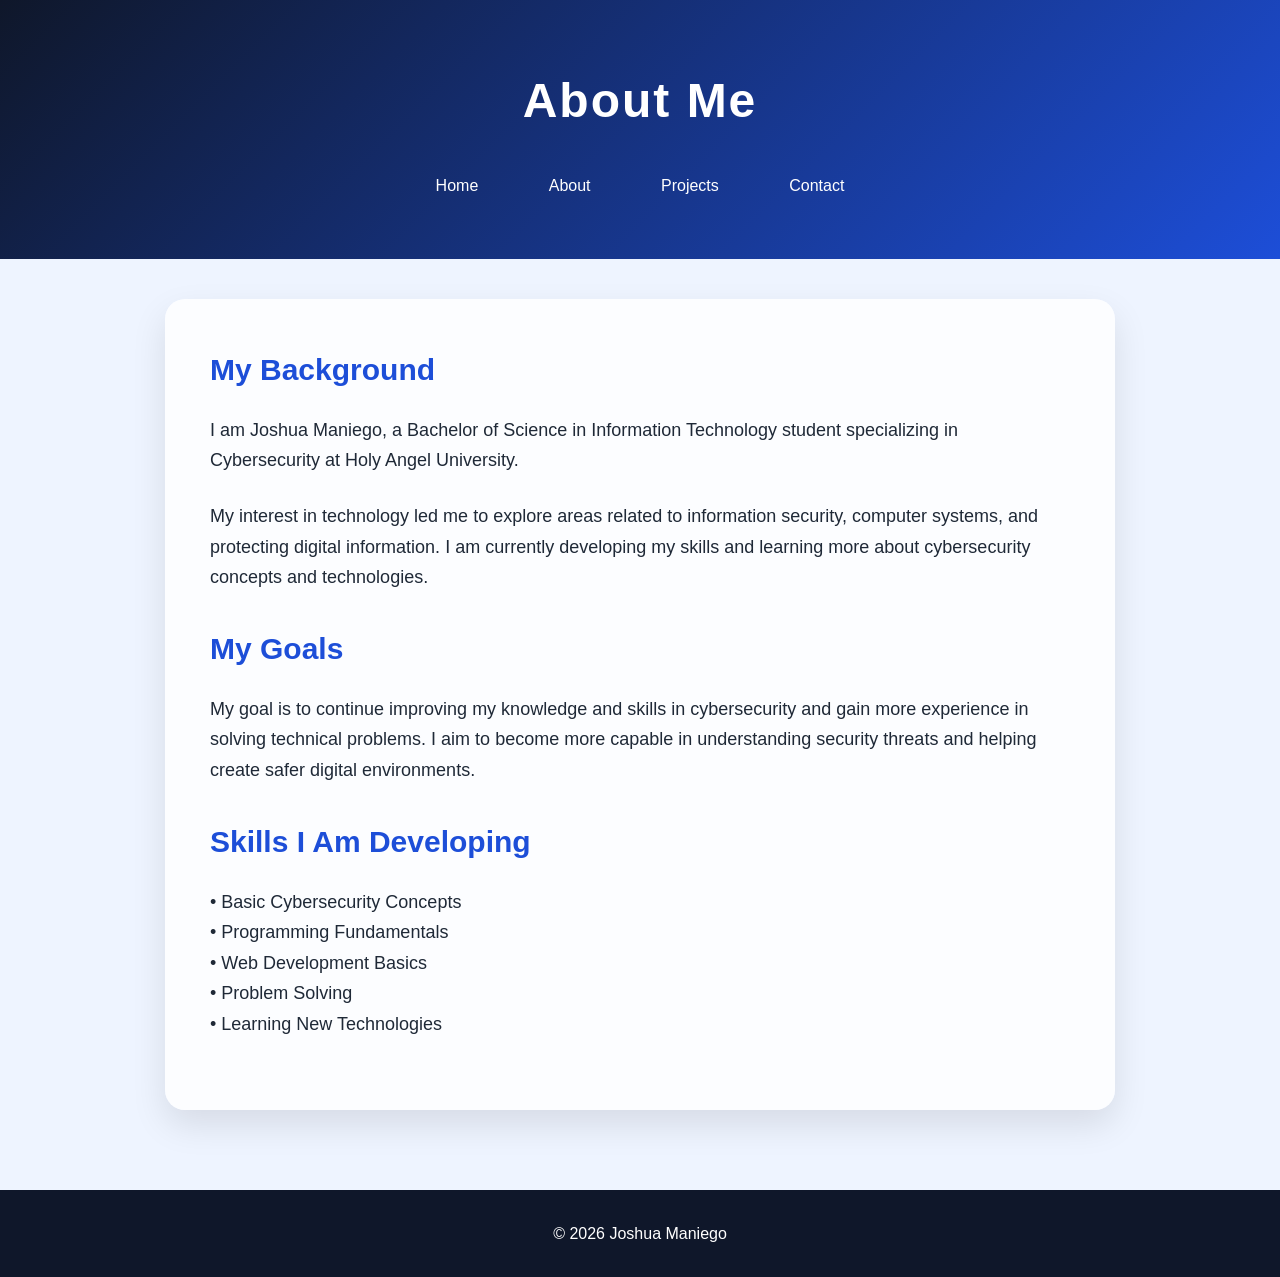
==== about.html @ bad38256 "Add files via upload" ====
<!DOCTYPE html>
<html>
<head>
    <title>About Me</title>
    <link rel="stylesheet" href="style.css">
</head>

<body>

<header>
    <h1>About Me</h1>

    <nav>
        <a href="index.html">Home</a>
        <a href="about.html">About</a>
        <a href="projects.html">Projects</a>
        <a href="contact.html">Contact</a>
    </nav>
</header>


<section class="card">

<h2>My Background</h2>

<p>
I am Joshua Maniego, a Bachelor of Science in Information Technology
student specializing in Cybersecurity at Holy Angel University.
</p>

<p>
My interest in technology led me to explore areas related to
information security, computer systems, and protecting digital
information. I am currently developing my skills and learning more
about cybersecurity concepts and technologies.
</p>


<h2>My Goals</h2>

<p>
My goal is to continue improving my knowledge and skills in cybersecurity
and gain more experience in solving technical problems. I aim to become
more capable in understanding security threats and helping create safer
digital environments.
</p>


<h2>Skills I Am Developing</h2>

<p>
• Basic Cybersecurity Concepts<br>
• Programming Fundamentals<br>
• Web Development Basics<br>
• Problem Solving<br>
• Learning New Technologies
</p>

</section>


<footer>
<p>© 2026 Joshua Maniego</p>
</footer>

</body>
</html>
---- style.css ----
* {
    margin: 0;
    padding: 0;
    box-sizing: border-box;
}


body {
    font-family: 'Segoe UI', Arial, sans-serif;
    background: #eef4ff;
    color: #1f2937;
    line-height: 1.7;
}


header {
    background: linear-gradient(135deg, #0f172a, #1d4ed8);
    color: white;
    text-align: center;
    padding: 60px 20px;
}


header h1 {
    font-size: 48px;
    letter-spacing: 2px;
    margin-bottom: 15px;
}


header p {
    font-size: 20px;
    color: #dbeafe;
}


nav {
    margin-top: 30px;
}


nav a {
    color: white;
    text-decoration: none;
    margin: 0 15px;
    padding: 10px 18px;
    border-radius: 25px;
    transition: 0.3s;
}


nav a:hover {
    background: white;
    color: #1d4ed8;
}


.hero {
    min-height: 400px;
    display: flex;
    flex-direction: column;
    justify-content: center;
    align-items: center;
    text-align: center;
    padding: 70px 20px;
}


.hero h2 {
    font-size: 42px;
    color: #0f172a;
    margin-bottom: 25px;
}


.hero p {
    max-width: 750px;
    font-size: 20px;
    color: #475569;
}


.card {
    background: rgba(255,255,255,0.8);
    backdrop-filter: blur(10px);
    width: 85%;
    max-width: 950px;
    margin: 40px auto;
    padding: 45px;
    border-radius: 20px;
    box-shadow: 0 15px 35px rgba(0,0,0,0.1);
    animation: fadeIn 0.8s ease;
}


.card h2 {
    color: #1d4ed8;
    font-size: 30px;
    margin-bottom: 20px;
    margin-top: 30px;
}


.card h2:first-child {
    margin-top: 0;
}


.card p {
    font-size: 18px;
    margin-bottom: 25px;
}


.project {
    background: white;
    padding: 30px;
    margin: 25px 0;
    border-radius: 15px;
    border-top: 5px solid #2563eb;
    box-shadow: 0 8px 20px rgba(0,0,0,0.08);
    transition: 0.3s;
}


.project:hover {
    transform: translateY(-8px);
}


.project h3 {
    color: #1e40af;
    font-size: 24px;
    margin-bottom: 12px;
}


.skills {
    display: flex;
    flex-wrap: wrap;
    gap: 15px;
}


.skills span {
    background: #dbeafe;
    color: #1e40af;
    padding: 10px 20px;
    border-radius: 30px;
    font-weight: bold;
}


button {
    background: #2563eb;
    color: white;
    border: none;
    padding: 12px 25px;
    border-radius: 30px;
    cursor: pointer;
}


button:hover {
    background: #1e40af;
}


footer {
    background: #0f172a;
    color: white;
    text-align: center;
    padding: 30px;
    margin-top: 80px;
}


@keyframes fadeIn {

    from {
        opacity: 0;
        transform: translateY(20px);
    }

    to {
        opacity: 1;
        transform: translateY(0);
    }

}


@media(max-width:700px){

    header h1 {
        font-size: 35px;
    }


    nav a {
        display:block;
        margin:15px;
    }


    .card {
        width:90%;
        padding:25px;
    }


    .hero h2 {
        font-size:30px;
    }

}
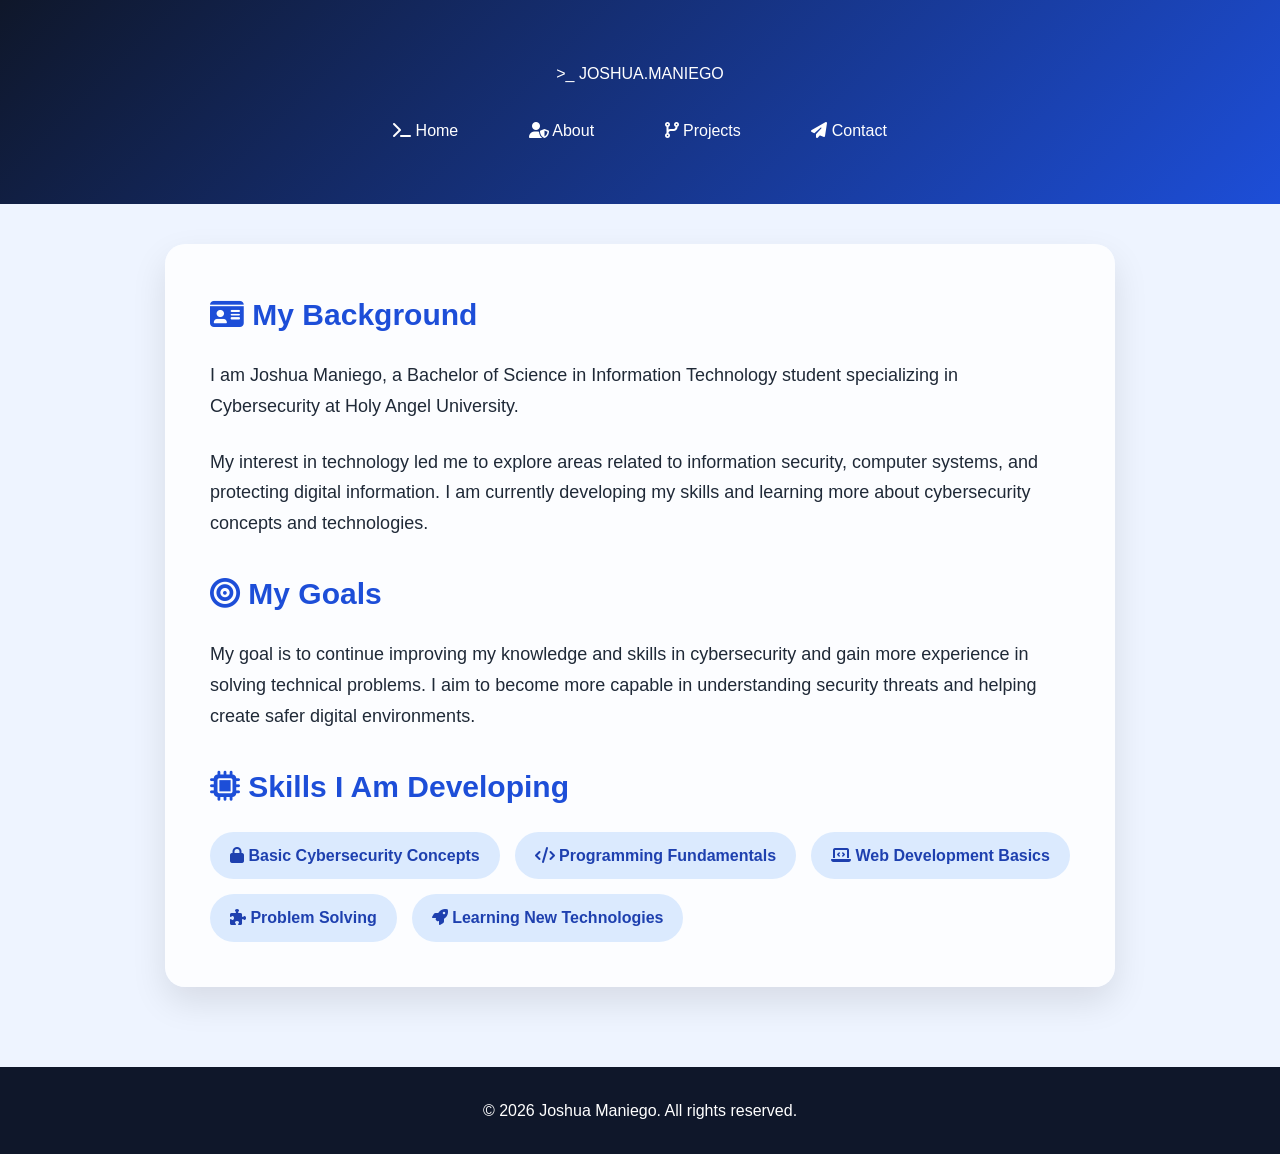
==== commit 5cf6bbe2: "about.html" ====
--- a/about.html
+++ b/about.html
@@ -1,67 +1,62 @@
 <!DOCTYPE html>
-<html>
+<html lang="en">
 <head>
-    <title>About Me</title>
+    <meta charset="UTF-8">
+    <meta name="viewport" content="width=device-width, initial-scale=1.0">
+    <title>About | Joshua Maniego</title>
     <link rel="stylesheet" href="style.css">
+    <link rel="stylesheet" href="https://cdnjs.cloudflare.com/ajax/libs/font-awesome/6.4.0/css/all.min.css">
 </head>
-
 <body>
 
-<header>
-    <h1>About Me</h1>
+    <header>
+        <div class="logo">
+            <span class="terminal-prompt">&gt;_</span> JOSHUA<span class="highlight">.MANIEGO</span>
+        </div>
+        <nav>
+            <a href="index.html"><i class="fas fa-terminal"></i> Home</a>
+            <a href="about.html" class="active"><i class="fas fa-user-shield"></i> About</a>
+            <a href="projects.html"><i class="fas fa-code-branch"></i> Projects</a>
+            <a href="contact.html"><i class="fas fa-paper-plane"></i> Contact</a>
+        </nav>
+    </header>
 
-    <nav>
-        <a href="index.html">Home</a>
-        <a href="about.html">About</a>
-        <a href="projects.html">Projects</a>
-        <a href="contact.html">Contact</a>
-    </nav>
-</header>
+    <main class="page-container">
+        <section class="card">
+            <h2><i class="fas fa-id-card"></i> My Background</h2>
+            <p>
+                I am Joshua Maniego, a Bachelor of Science in Information Technology
+                student specializing in Cybersecurity at Holy Angel University.
+            </p>
+            <p>
+                My interest in technology led me to explore areas related to
+                information security, computer systems, and protecting digital
+                information. I am currently developing my skills and learning more
+                about cybersecurity concepts and technologies.
+            </p>
 
+            <h2><i class="fas fa-bullseye"></i> My Goals</h2>
+            <p>
+                My goal is to continue improving my knowledge and skills in cybersecurity
+                and gain more experience in solving technical problems. I aim to become
+                more capable in understanding security threats and helping create safer
+                digital environments.
+            </p>
 
-<section class="card">
+            <h2><i class="fas fa-microchip"></i> Skills I Am Developing</h2>
+            <div class="skills">
+                <span><i class="fas fa-lock"></i> Basic Cybersecurity Concepts</span>
+                <span><i class="fas fa-code"></i> Programming Fundamentals</span>
+                <span><i class="fas fa-laptop-code"></i> Web Development Basics</span>
+                <span><i class="fas fa-puzzle-piece"></i> Problem Solving</span>
+                <span><i class="fas fa-rocket"></i> Learning New Technologies</span>
+            </div>
+        </section>
+    </main>
 
-<h2>My Background</h2>
-
-<p>
-I am Joshua Maniego, a Bachelor of Science in Information Technology
-student specializing in Cybersecurity at Holy Angel University.
-</p>
-
-<p>
-My interest in technology led me to explore areas related to
-information security, computer systems, and protecting digital
-information. I am currently developing my skills and learning more
-about cybersecurity concepts and technologies.
-</p>
-
-
-<h2>My Goals</h2>
-
-<p>
-My goal is to continue improving my knowledge and skills in cybersecurity
-and gain more experience in solving technical problems. I aim to become
-more capable in understanding security threats and helping create safer
-digital environments.
-</p>
-
-
-<h2>Skills I Am Developing</h2>
-
-<p>
-• Basic Cybersecurity Concepts<br>
-• Programming Fundamentals<br>
-• Web Development Basics<br>
-• Problem Solving<br>
-• Learning New Technologies
-</p>
-
-</section>
-
-
-<footer>
-<p>© 2026 Joshua Maniego</p>
-</footer>
+    <footer>
+        <p>© 2026 Joshua Maniego. All rights reserved.</p>
+    </footer>
 
 </body>
-</html>+</html>
